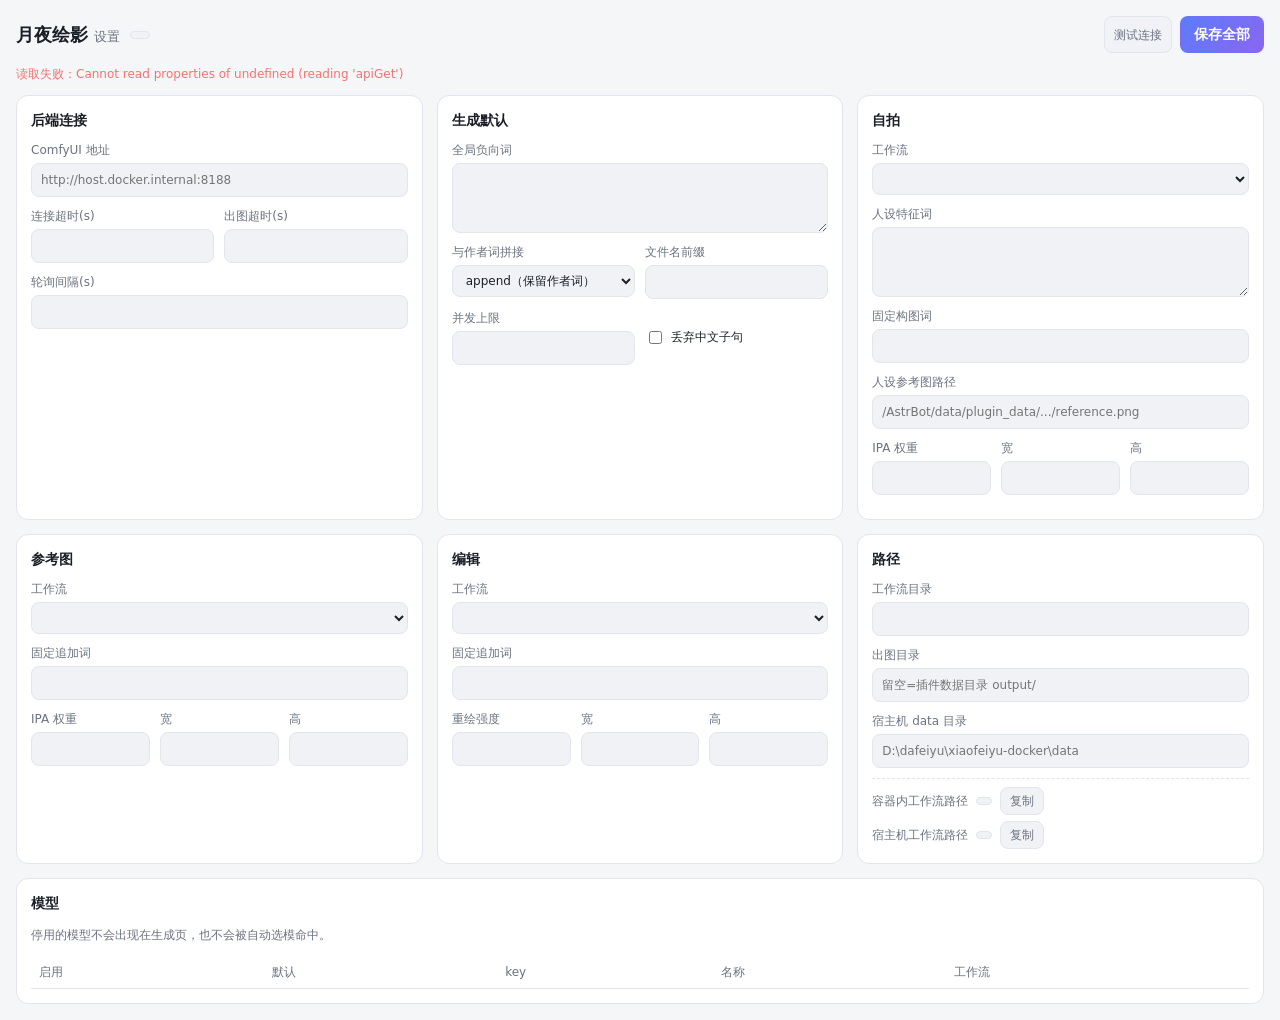
==== views/settings/index.html @ 58e8fce1 "feat(settings): 可视化设置页（连接/参数/工作流/路径/模型开关），保存热重建；修复文生图显示参考图上传（v0.3.0）" ====
<!doctype html>
<html lang="zh-CN">
  <head>
    <meta charset="utf-8" />
    <meta name="viewport" content="width=device-width, initial-scale=1" />
    <title>月夜绘影 · 设置</title>
    <link rel="stylesheet" href="./style.css" />
  </head>
  <body>
    <header class="topbar">
      <div class="brand">
        <h1>月夜绘影 <span class="sub">设置</span></h1>
        <span class="chip" id="ver"></span>
      </div>
      <div class="actions">
        <button class="ghost" id="btn-test">测试连接</button>
        <button class="primary" id="btn-save">保存全部</button>
      </div>
    </header>
    <p class="hint" id="status"></p>

    <main class="grid">
      <section class="panel">
        <h2>后端连接</h2>
        <label>ComfyUI 地址 <input data-cfg="comfyui.base_url" placeholder="http://host.docker.internal:8188" /></label>
        <div class="two">
          <label>连接超时(s) <input type="number" data-cfg="comfyui.connect_timeout_seconds" /></label>
          <label>出图超时(s) <input type="number" data-cfg="comfyui.job_timeout_seconds" /></label>
        </div>
        <label>轮询间隔(s) <input type="number" step="0.1" data-cfg="comfyui.poll_interval_seconds" /></label>
      </section>

      <section class="panel">
        <h2>生成默认</h2>
        <label>全局负向词 <textarea rows="3" data-cfg="generation.negative_prompt"></textarea></label>
        <div class="two">
          <label>与作者词拼接
            <select data-cfg="generation.prompt_mode">
              <option value="append">append（保留作者词）</option>
              <option value="replace">replace（覆盖作者词）</option>
            </select>
          </label>
          <label>文件名前缀 <input data-cfg="generation.filename_prefix" /></label>
        </div>
        <div class="two">
          <label>并发上限 <input type="number" data-cfg="generation.max_concurrent" /></label>
          <label class="check"><input type="checkbox" data-cfg="generation.strip_non_english" /> 丢弃中文子句</label>
        </div>
      </section>

      <section class="panel">
        <h2>自拍</h2>
        <label>工作流 <select data-cfg="selfie.workflow" data-wf></select></label>
        <label>人设特征词 <textarea rows="3" data-cfg="selfie.identity_prompt"></textarea></label>
        <label>固定构图词 <input data-cfg="selfie.fixed_prompt" /></label>
        <label>人设参考图路径 <input data-cfg="selfie.reference_image" placeholder="/AstrBot/data/plugin_data/.../reference.png" /></label>
        <div class="three">
          <label>IPA 权重 <input type="number" step="0.05" data-cfg="selfie.ipadapter_weight" /></label>
          <label>宽 <input type="number" step="64" data-cfg="selfie.width" /></label>
          <label>高 <input type="number" step="64" data-cfg="selfie.height" /></label>
        </div>
      </section>

      <section class="panel">
        <h2>参考图</h2>
        <label>工作流 <select data-cfg="reference.workflow" data-wf></select></label>
        <label>固定追加词 <input data-cfg="reference.fixed_prompt" /></label>
        <div class="three">
          <label>IPA 权重 <input type="number" step="0.05" data-cfg="reference.ipadapter_weight" /></label>
          <label>宽 <input type="number" step="64" data-cfg="reference.width" /></label>
          <label>高 <input type="number" step="64" data-cfg="reference.height" /></label>
        </div>
      </section>

      <section class="panel">
        <h2>编辑</h2>
        <label>工作流 <select data-cfg="edit.workflow" data-wf></select></label>
        <label>固定追加词 <input data-cfg="edit.fixed_prompt" /></label>
        <div class="three">
          <label>重绘强度 <input type="number" step="0.05" data-cfg="edit.denoise" /></label>
          <label>宽 <input type="number" step="64" data-cfg="edit.width" /></label>
          <label>高 <input type="number" step="64" data-cfg="edit.height" /></label>
        </div>
      </section>

      <section class="panel">
        <h2>路径</h2>
        <label>工作流目录 <input data-cfg="paths.workflow_dir" /></label>
        <label>出图目录 <input data-cfg="paths.output_dir" placeholder="留空=插件数据目录 output/" /></label>
        <label>宿主机 data 目录 <input data-cfg="paths.host_data_dir" placeholder="D:\dafeiyu\xiaofeiyu-docker\data" /></label>
        <div class="pathinfo">
          <div><span class="hint">容器内工作流路径</span><code id="p-wf"></code><button class="ghost" data-copy="p-wf">复制</button></div>
          <div><span class="hint">宿主机工作流路径</span><code id="p-host"></code><button class="ghost" data-copy="p-host">复制</button></div>
        </div>
      </section>

      <section class="panel panel-wide">
        <h2>模型</h2>
        <p class="hint">停用的模型不会出现在生成页，也不会被自动选模命中。</p>
        <table class="models">
          <thead>
            <tr><th>启用</th><th>默认</th><th>key</th><th>名称</th><th>工作流</th></tr>
          </thead>
          <tbody id="models-body"></tbody>
        </table>
      </section>
    </main>

    <script type="module" src="./app.js"></script>
  </body>
</html>
---- views/settings/style.css ----
:root {
  --bg: #0f1115;
  --panel: #171a21;
  --panel-2: #1e222b;
  --text: #e6e8ee;
  --muted: #8b93a7;
  --line: #2a2f3a;
  --accent: #7aa2ff;
  --ok: #4ade80;
  --bad: #f87171;
  color-scheme: dark light;
}

@media (prefers-color-scheme: light) {
  :root {
    --bg: #f5f6f8;
    --panel: #ffffff;
    --panel-2: #f0f2f6;
    --text: #1b1f27;
    --muted: #6b7280;
    --line: #e2e5ec;
    --accent: #3b6ef5;
  }
}

* { box-sizing: border-box; }

body {
  margin: 0;
  padding: 16px;
  background: var(--bg);
  color: var(--text);
  font: 14px/1.5 system-ui, -apple-system, "Segoe UI", "Microsoft YaHei", sans-serif;
}

.topbar {
  display: flex;
  align-items: center;
  justify-content: space-between;
  gap: 12px;
  flex-wrap: wrap;
  margin-bottom: 6px;
}

.brand { display: flex; align-items: center; gap: 10px; }
.brand h1 { font-size: 18px; margin: 0; }
.brand .sub { color: var(--muted); font-size: 13px; font-weight: 400; }

.actions { display: flex; gap: 8px; }

.chip {
  padding: 3px 9px;
  border-radius: 999px;
  border: 1px solid var(--line);
  background: var(--panel-2);
  color: var(--muted);
  font-size: 12px;
}

.hint { color: var(--muted); font-size: 12px; }
.hint[data-tone="ok"] { color: var(--ok); }
.hint[data-tone="bad"] { color: var(--bad); }

.grid {
  display: grid;
  grid-template-columns: repeat(auto-fill, minmax(360px, 1fr));
  gap: 14px;
  margin-top: 10px;
}

.panel {
  background: var(--panel);
  border: 1px solid var(--line);
  border-radius: 12px;
  padding: 14px;
}

.panel-wide { grid-column: 1 / -1; }

.panel h2 {
  font-size: 14px;
  margin: 0 0 10px;
}

label {
  display: flex;
  flex-direction: column;
  gap: 4px;
  font-size: 12px;
  color: var(--muted);
  margin-bottom: 10px;
}

label.check {
  flex-direction: row;
  align-items: center;
  gap: 6px;
  color: var(--text);
}

input, select, textarea {
  background: var(--panel-2);
  color: var(--text);
  border: 1px solid var(--line);
  border-radius: 8px;
  padding: 7px 9px;
  font: inherit;
  outline: none;
  width: 100%;
}

input[type="checkbox"], input[type="radio"] { width: auto; }

input:focus, select:focus, textarea:focus { border-color: var(--accent); }

textarea { resize: vertical; }

.two { display: grid; grid-template-columns: 1fr 1fr; gap: 10px; }
.three { display: grid; grid-template-columns: repeat(3, 1fr); gap: 10px; }

button {
  cursor: pointer;
  font: inherit;
  border-radius: 8px;
  border: 1px solid var(--line);
  background: var(--panel-2);
  color: var(--text);
  padding: 7px 13px;
}

button.primary {
  background: linear-gradient(135deg, #5b7cfa, #8a66f0);
  border-color: transparent;
  color: #fff;
  font-weight: 600;
}

button.ghost { color: var(--muted); padding: 4px 9px; font-size: 12px; }
button:disabled { opacity: 0.55; cursor: progress; }

.pathinfo {
  display: flex;
  flex-direction: column;
  gap: 6px;
  border-top: 1px dashed var(--line);
  padding-top: 8px;
}

.pathinfo > div { display: flex; align-items: center; gap: 8px; flex-wrap: wrap; }
.pathinfo code {
  background: var(--panel-2);
  border: 1px solid var(--line);
  border-radius: 6px;
  padding: 3px 7px;
  font-size: 12px;
  word-break: break-all;
}

table.models { width: 100%; border-collapse: collapse; font-size: 13px; }
table.models th, table.models td {
  border-bottom: 1px solid var(--line);
  padding: 7px 8px;
  text-align: left;
  vertical-align: middle;
}
table.models th { color: var(--muted); font-weight: 500; font-size: 12px; }
table.models select { min-width: 180px; }
table.models code { font-size: 12px; }
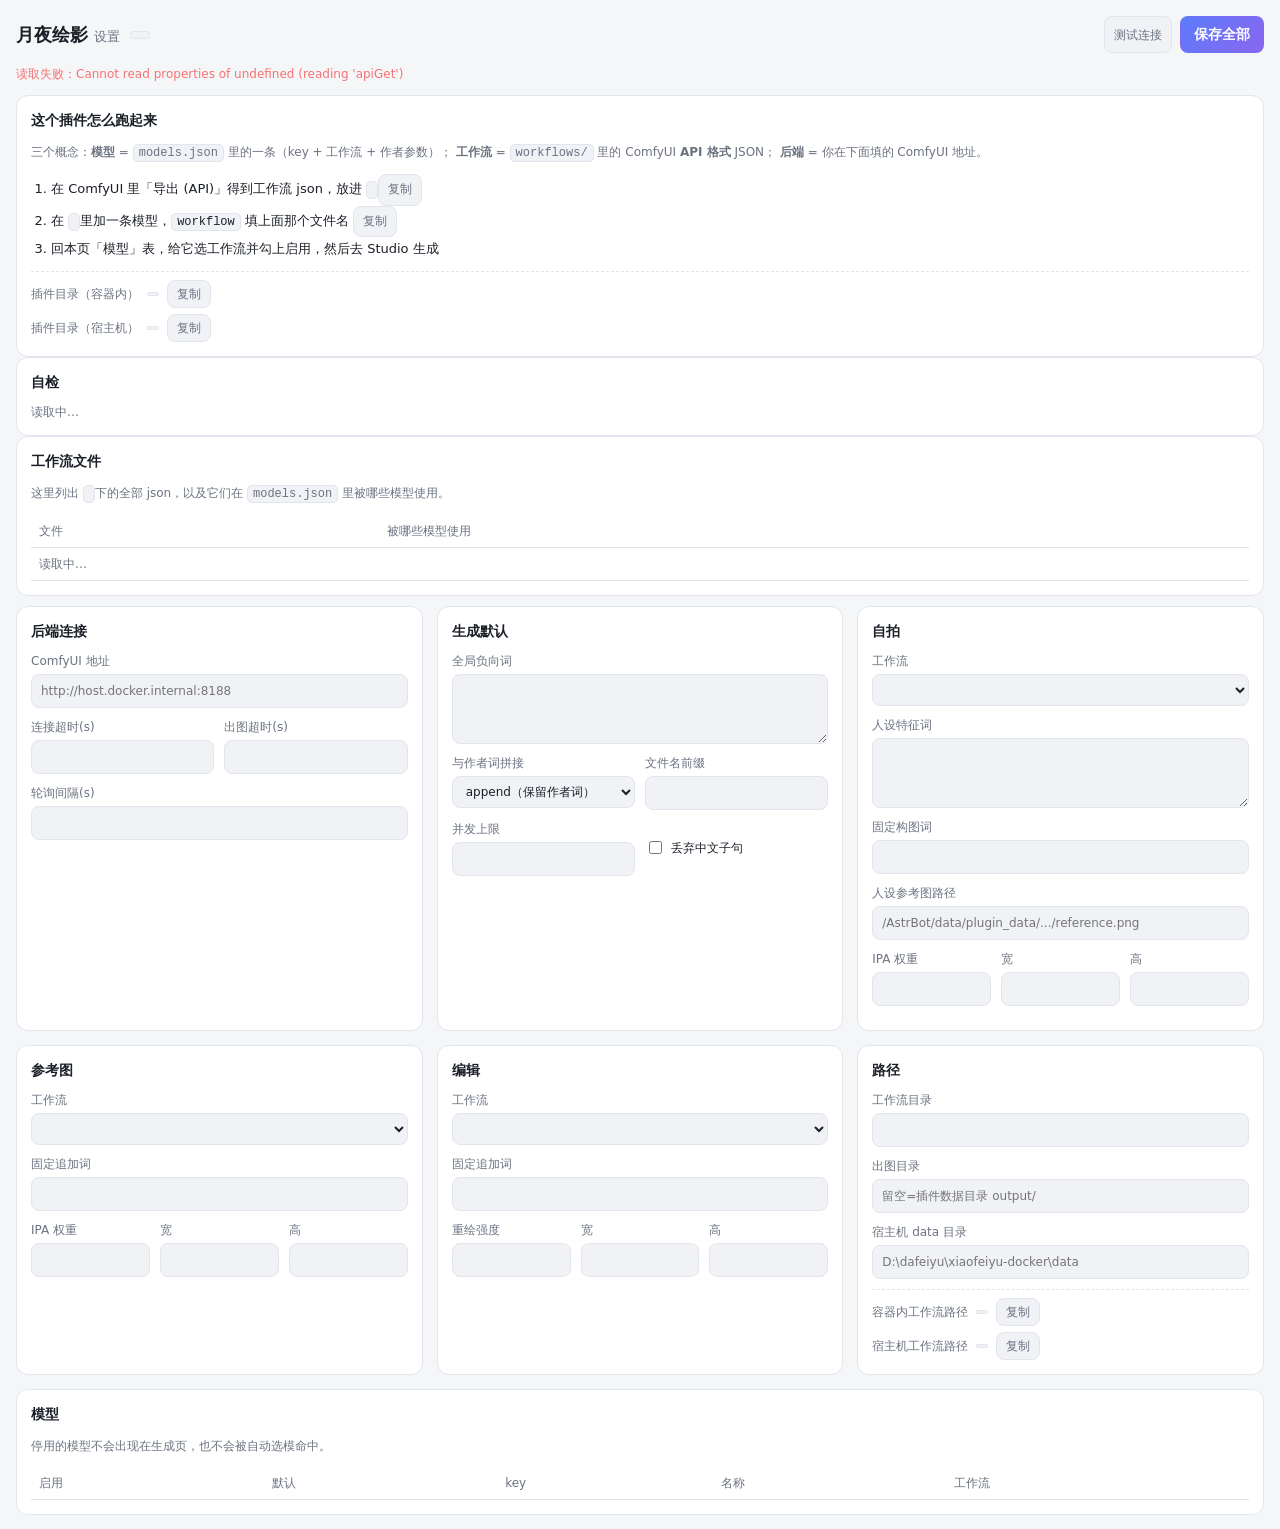
==== commit 0901fde7: "feat(onboarding): 设置页上手引导/自检/工作流清单，Studio 顶部状态提示（v0.3.1）" ====
--- a/views/settings/index.html
+++ b/views/settings/index.html
@@ -18,6 +18,38 @@
       </div>
     </header>
     <p class="hint" id="status"></p>
+
+    <section class="panel panel-wide onboarding">
+      <h2>这个插件怎么跑起来</h2>
+      <p class="hint">
+        三个概念：<b>模型</b> = <code>models.json</code> 里的一条（key + 工作流 + 作者参数）；
+        <b>工作流</b> = <code>workflows/</code> 里的 ComfyUI <b>API 格式</b> JSON；
+        <b>后端</b> = 你在下面填的 ComfyUI 地址。
+      </p>
+      <ol>
+        <li>在 ComfyUI 里「导出 (API)」得到工作流 json，放进 <code id="o-wf"></code> <button class="ghost" data-copy="o-wf">复制</button></li>
+        <li>在 <code id="o-models"></code> 里加一条模型，<code>workflow</code> 填上面那个文件名 <button class="ghost" data-copy="o-models">复制</button></li>
+        <li>回本页「模型」表，给它选工作流并勾上启用，然后去 Studio 生成</li>
+      </ol>
+      <div class="pathinfo">
+        <div><span class="hint">插件目录（容器内）</span><code id="o-plugin"></code><button class="ghost" data-copy="o-plugin">复制</button></div>
+        <div><span class="hint">插件目录（宿主机）</span><code id="o-plugin-host"></code><button class="ghost" data-copy="o-plugin-host">复制</button></div>
+      </div>
+    </section>
+
+    <section class="panel panel-wide">
+      <h2>自检</h2>
+      <ul class="diag" id="diag"><li class="hint">读取中…</li></ul>
+    </section>
+
+    <section class="panel panel-wide">
+      <h2>工作流文件</h2>
+      <p class="hint">这里列出 <code id="o-wf2"></code> 下的全部 json，以及它们在 <code>models.json</code> 里被哪些模型使用。</p>
+      <table class="models">
+        <thead><tr><th>文件</th><th>被哪些模型使用</th></tr></thead>
+        <tbody id="wf-body"><tr><td colspan="2" class="hint">读取中…</td></tr></tbody>
+      </table>
+    </section>
 
     <main class="grid">
       <section class="panel">
--- a/views/settings/style.css
+++ b/views/settings/style.css
@@ -166,3 +166,46 @@
 table.models th { color: var(--muted); font-weight: 500; font-size: 12px; }
 table.models select { min-width: 180px; }
 table.models code { font-size: 12px; }
+
+.onboarding ol {
+  margin: 6px 0 10px;
+  padding-left: 20px;
+  font-size: 13px;
+  line-height: 1.8;
+}
+
+.onboarding code, .panel code {
+  background: var(--panel-2);
+  border: 1px solid var(--line);
+  border-radius: 5px;
+  padding: 1px 5px;
+  font-size: 12px;
+}
+
+.diag { list-style: none; margin: 0; padding: 0; display: flex; flex-direction: column; gap: 6px; }
+
+.diag-item {
+  display: flex;
+  align-items: baseline;
+  gap: 8px;
+  font-size: 13px;
+  padding: 6px 10px;
+  border-radius: 8px;
+  border: 1px solid var(--line);
+  background: var(--panel-2);
+}
+
+.diag-tag {
+  flex: 0 0 auto;
+  font-size: 11px;
+  padding: 1px 7px;
+  border-radius: 999px;
+  border: 1px solid var(--line);
+  color: var(--muted);
+}
+
+.diag-item.error { border-color: color-mix(in srgb, var(--bad) 45%, var(--line)); }
+.diag-item.error .diag-tag { color: var(--bad); border-color: color-mix(in srgb, var(--bad) 45%, var(--line)); }
+.diag-item.warn { border-color: color-mix(in srgb, #fbbf24 45%, var(--line)); }
+.diag-item.warn .diag-tag { color: #fbbf24; border-color: color-mix(in srgb, #fbbf24 45%, var(--line)); }
+.diag-item.ok .diag-tag { color: var(--ok); border-color: color-mix(in srgb, var(--ok) 45%, var(--line)); }
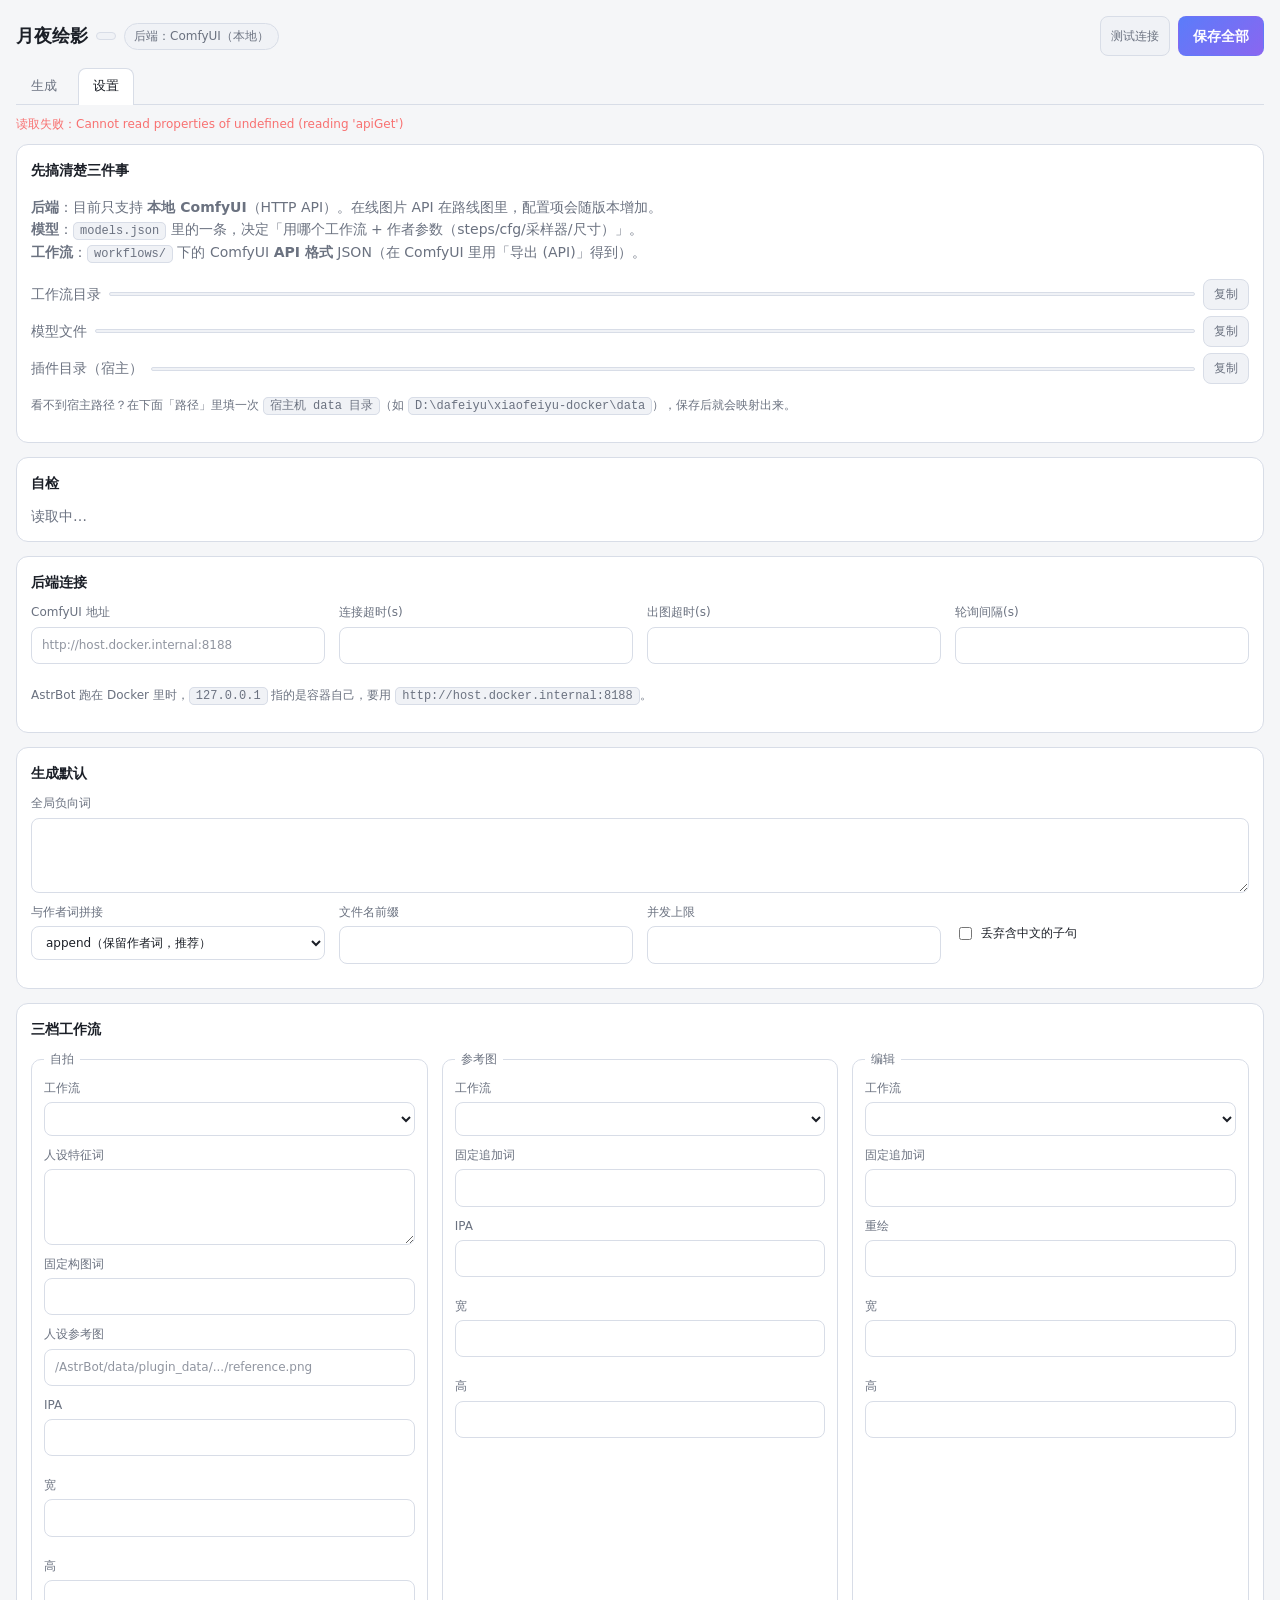
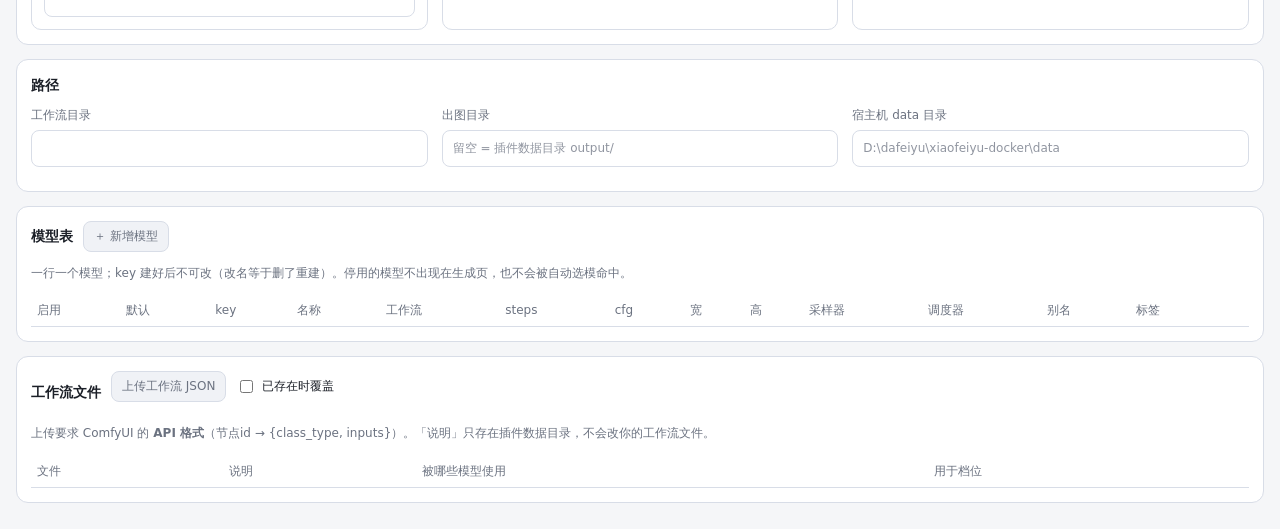
==== commit c6291b56: "feat(settings): 模型表格增删改、工作流上传与说明、页签、输入框可编辑态、复制兜底（v0.4.0）" ====
--- a/views/settings/index.html
+++ b/views/settings/index.html
@@ -9,134 +9,154 @@
   <body>
     <header class="topbar">
       <div class="brand">
-        <h1>月夜绘影 <span class="sub">设置</span></h1>
+        <h1>月夜绘影</h1>
         <span class="chip" id="ver"></span>
+        <span class="chip" id="backend-chip">后端：ComfyUI（本地）</span>
       </div>
       <div class="actions">
         <button class="ghost" id="btn-test">测试连接</button>
         <button class="primary" id="btn-save">保存全部</button>
       </div>
     </header>
-    <p class="hint" id="status"></p>
 
-    <section class="panel panel-wide onboarding">
-      <h2>这个插件怎么跑起来</h2>
-      <p class="hint">
-        三个概念：<b>模型</b> = <code>models.json</code> 里的一条（key + 工作流 + 作者参数）；
-        <b>工作流</b> = <code>workflows/</code> 里的 ComfyUI <b>API 格式</b> JSON；
-        <b>后端</b> = 你在下面填的 ComfyUI 地址。
+    <nav class="tabs" id="tabs">
+      <a data-view="studio">生成</a>
+      <a data-view="settings" class="active">设置</a>
+    </nav>
+
+    <p class="status" id="status"></p>
+
+    <section class="panel onboarding">
+      <h2>先搞清楚三件事</h2>
+      <p class="muted">
+        <b>后端</b>：目前只支持 <b>本地 ComfyUI</b>（HTTP API）。在线图片 API 在路线图里，配置项会随版本增加。<br />
+        <b>模型</b>：<code>models.json</code> 里的一条，决定「用哪个工作流 + 作者参数（steps/cfg/采样器/尺寸）」。<br />
+        <b>工作流</b>：<code>workflows/</code> 下的 ComfyUI <b>API 格式</b> JSON（在 ComfyUI 里用「导出 (API)」得到）。
       </p>
-      <ol>
-        <li>在 ComfyUI 里「导出 (API)」得到工作流 json，放进 <code id="o-wf"></code> <button class="ghost" data-copy="o-wf">复制</button></li>
-        <li>在 <code id="o-models"></code> 里加一条模型，<code>workflow</code> 填上面那个文件名 <button class="ghost" data-copy="o-models">复制</button></li>
-        <li>回本页「模型」表，给它选工作流并勾上启用，然后去 Studio 生成</li>
-      </ol>
-      <div class="pathinfo">
-        <div><span class="hint">插件目录（容器内）</span><code id="o-plugin"></code><button class="ghost" data-copy="o-plugin">复制</button></div>
-        <div><span class="hint">插件目录（宿主机）</span><code id="o-plugin-host"></code><button class="ghost" data-copy="o-plugin-host">复制</button></div>
+      <div class="paths">
+        <div><span class="muted">工作流目录</span><code id="p-wf"></code><button class="ghost" data-copy="p-wf">复制</button></div>
+        <div><span class="muted">模型文件</span><code id="p-models"></code><button class="ghost" data-copy="p-models">复制</button></div>
+        <div><span class="muted">插件目录（宿主）</span><code id="p-host"></code><button class="ghost" data-copy="p-host">复制</button></div>
+      </div>
+      <p class="muted small">看不到宿主路径？在下面「路径」里填一次 <code>宿主机 data 目录</code>（如 <code>D:\dafeiyu\xiaofeiyu-docker\data</code>），保存后就会映射出来。</p>
+    </section>
+
+    <section class="panel">
+      <h2>自检</h2>
+      <ul class="diag" id="diag"><li class="muted">读取中…</li></ul>
+    </section>
+
+    <section class="panel">
+      <h2>后端连接</h2>
+      <div class="grid2">
+        <label>ComfyUI 地址<input data-cfg="comfyui.base_url" placeholder="http://host.docker.internal:8188" /></label>
+        <label>连接超时(s)<input type="number" data-cfg="comfyui.connect_timeout_seconds" /></label>
+        <label>出图超时(s)<input type="number" data-cfg="comfyui.job_timeout_seconds" /></label>
+        <label>轮询间隔(s)<input type="number" step="0.1" data-cfg="comfyui.poll_interval_seconds" /></label>
+      </div>
+      <p class="muted small">AstrBot 跑在 Docker 里时，<code>127.0.0.1</code> 指的是容器自己，要用 <code>http://host.docker.internal:8188</code>。</p>
+    </section>
+
+    <section class="panel">
+      <h2>生成默认</h2>
+      <label>全局负向词<textarea rows="3" data-cfg="generation.negative_prompt"></textarea></label>
+      <div class="grid2">
+        <label>与作者词拼接
+          <select data-cfg="generation.prompt_mode">
+            <option value="append">append（保留作者词，推荐）</option>
+            <option value="replace">replace（覆盖作者词）</option>
+          </select>
+        </label>
+        <label>文件名前缀<input data-cfg="generation.filename_prefix" /></label>
+        <label>并发上限<input type="number" data-cfg="generation.max_concurrent" /></label>
+        <label class="check"><input type="checkbox" data-cfg="generation.strip_non_english" /> 丢弃含中文的子句</label>
       </div>
     </section>
 
-    <section class="panel panel-wide">
-      <h2>自检</h2>
-      <ul class="diag" id="diag"><li class="hint">读取中…</li></ul>
+    <section class="panel">
+      <h2>三档工作流</h2>
+      <div class="grid3">
+        <fieldset>
+          <legend>自拍</legend>
+          <label>工作流<select data-cfg="selfie.workflow" data-wf></select></label>
+          <label>人设特征词<textarea rows="3" data-cfg="selfie.identity_prompt"></textarea></label>
+          <label>固定构图词<input data-cfg="selfie.fixed_prompt" /></label>
+          <label>人设参考图<input data-cfg="selfie.reference_image" placeholder="/AstrBot/data/plugin_data/.../reference.png" /></label>
+          <div class="grid3">
+            <label>IPA<input type="number" step="0.05" data-cfg="selfie.ipadapter_weight" /></label>
+            <label>宽<input type="number" step="64" data-cfg="selfie.width" /></label>
+            <label>高<input type="number" step="64" data-cfg="selfie.height" /></label>
+          </div>
+        </fieldset>
+        <fieldset>
+          <legend>参考图</legend>
+          <label>工作流<select data-cfg="reference.workflow" data-wf></select></label>
+          <label>固定追加词<input data-cfg="reference.fixed_prompt" /></label>
+          <div class="grid3">
+            <label>IPA<input type="number" step="0.05" data-cfg="reference.ipadapter_weight" /></label>
+            <label>宽<input type="number" step="64" data-cfg="reference.width" /></label>
+            <label>高<input type="number" step="64" data-cfg="reference.height" /></label>
+          </div>
+        </fieldset>
+        <fieldset>
+          <legend>编辑</legend>
+          <label>工作流<select data-cfg="edit.workflow" data-wf></select></label>
+          <label>固定追加词<input data-cfg="edit.fixed_prompt" /></label>
+          <div class="grid3">
+            <label>重绘<input type="number" step="0.05" data-cfg="edit.denoise" /></label>
+            <label>宽<input type="number" step="64" data-cfg="edit.width" /></label>
+            <label>高<input type="number" step="64" data-cfg="edit.height" /></label>
+          </div>
+        </fieldset>
+      </div>
     </section>
 
-    <section class="panel panel-wide">
-      <h2>工作流文件</h2>
-      <p class="hint">这里列出 <code id="o-wf2"></code> 下的全部 json，以及它们在 <code>models.json</code> 里被哪些模型使用。</p>
-      <table class="models">
-        <thead><tr><th>文件</th><th>被哪些模型使用</th></tr></thead>
-        <tbody id="wf-body"><tr><td colspan="2" class="hint">读取中…</td></tr></tbody>
-      </table>
+    <section class="panel">
+      <h2>路径</h2>
+      <div class="grid2">
+        <label>工作流目录<input data-cfg="paths.workflow_dir" /></label>
+        <label>出图目录<input data-cfg="paths.output_dir" placeholder="留空 = 插件数据目录 output/" /></label>
+        <label>宿主机 data 目录<input data-cfg="paths.host_data_dir" placeholder="D:\dafeiyu\xiaofeiyu-docker\data" /></label>
+      </div>
     </section>
 
-    <main class="grid">
-      <section class="panel">
-        <h2>后端连接</h2>
-        <label>ComfyUI 地址 <input data-cfg="comfyui.base_url" placeholder="http://host.docker.internal:8188" /></label>
-        <div class="two">
-          <label>连接超时(s) <input type="number" data-cfg="comfyui.connect_timeout_seconds" /></label>
-          <label>出图超时(s) <input type="number" data-cfg="comfyui.job_timeout_seconds" /></label>
-        </div>
-        <label>轮询间隔(s) <input type="number" step="0.1" data-cfg="comfyui.poll_interval_seconds" /></label>
-      </section>
-
-      <section class="panel">
-        <h2>生成默认</h2>
-        <label>全局负向词 <textarea rows="3" data-cfg="generation.negative_prompt"></textarea></label>
-        <div class="two">
-          <label>与作者词拼接
-            <select data-cfg="generation.prompt_mode">
-              <option value="append">append（保留作者词）</option>
-              <option value="replace">replace（覆盖作者词）</option>
-            </select>
-          </label>
-          <label>文件名前缀 <input data-cfg="generation.filename_prefix" /></label>
-        </div>
-        <div class="two">
-          <label>并发上限 <input type="number" data-cfg="generation.max_concurrent" /></label>
-          <label class="check"><input type="checkbox" data-cfg="generation.strip_non_english" /> 丢弃中文子句</label>
-        </div>
-      </section>
-
-      <section class="panel">
-        <h2>自拍</h2>
-        <label>工作流 <select data-cfg="selfie.workflow" data-wf></select></label>
-        <label>人设特征词 <textarea rows="3" data-cfg="selfie.identity_prompt"></textarea></label>
-        <label>固定构图词 <input data-cfg="selfie.fixed_prompt" /></label>
-        <label>人设参考图路径 <input data-cfg="selfie.reference_image" placeholder="/AstrBot/data/plugin_data/.../reference.png" /></label>
-        <div class="three">
-          <label>IPA 权重 <input type="number" step="0.05" data-cfg="selfie.ipadapter_weight" /></label>
-          <label>宽 <input type="number" step="64" data-cfg="selfie.width" /></label>
-          <label>高 <input type="number" step="64" data-cfg="selfie.height" /></label>
-        </div>
-      </section>
-
-      <section class="panel">
-        <h2>参考图</h2>
-        <label>工作流 <select data-cfg="reference.workflow" data-wf></select></label>
-        <label>固定追加词 <input data-cfg="reference.fixed_prompt" /></label>
-        <div class="three">
-          <label>IPA 权重 <input type="number" step="0.05" data-cfg="reference.ipadapter_weight" /></label>
-          <label>宽 <input type="number" step="64" data-cfg="reference.width" /></label>
-          <label>高 <input type="number" step="64" data-cfg="reference.height" /></label>
-        </div>
-      </section>
-
-      <section class="panel">
-        <h2>编辑</h2>
-        <label>工作流 <select data-cfg="edit.workflow" data-wf></select></label>
-        <label>固定追加词 <input data-cfg="edit.fixed_prompt" /></label>
-        <div class="three">
-          <label>重绘强度 <input type="number" step="0.05" data-cfg="edit.denoise" /></label>
-          <label>宽 <input type="number" step="64" data-cfg="edit.width" /></label>
-          <label>高 <input type="number" step="64" data-cfg="edit.height" /></label>
-        </div>
-      </section>
-
-      <section class="panel">
-        <h2>路径</h2>
-        <label>工作流目录 <input data-cfg="paths.workflow_dir" /></label>
-        <label>出图目录 <input data-cfg="paths.output_dir" placeholder="留空=插件数据目录 output/" /></label>
-        <label>宿主机 data 目录 <input data-cfg="paths.host_data_dir" placeholder="D:\dafeiyu\xiaofeiyu-docker\data" /></label>
-        <div class="pathinfo">
-          <div><span class="hint">容器内工作流路径</span><code id="p-wf"></code><button class="ghost" data-copy="p-wf">复制</button></div>
-          <div><span class="hint">宿主机工作流路径</span><code id="p-host"></code><button class="ghost" data-copy="p-host">复制</button></div>
-        </div>
-      </section>
-
-      <section class="panel panel-wide">
-        <h2>模型</h2>
-        <p class="hint">停用的模型不会出现在生成页，也不会被自动选模命中。</p>
+    <section class="panel">
+      <div class="panel-head">
+        <h2>模型表</h2>
+        <button class="ghost" id="btn-add-model">＋ 新增模型</button>
+      </div>
+      <p class="muted small">一行一个模型；key 建好后不可改（改名等于删了重建）。停用的模型不出现在生成页，也不会被自动选模命中。</p>
+      <div class="table-wrap">
         <table class="models">
           <thead>
-            <tr><th>启用</th><th>默认</th><th>key</th><th>名称</th><th>工作流</th></tr>
+            <tr>
+              <th>启用</th><th>默认</th><th>key</th><th>名称</th><th>工作流</th>
+              <th>steps</th><th>cfg</th><th>宽</th><th>高</th><th>采样器</th><th>调度器</th>
+              <th>别名</th><th>标签</th><th></th>
+            </tr>
           </thead>
           <tbody id="models-body"></tbody>
         </table>
-      </section>
-    </main>
+      </div>
+    </section>
+
+    <section class="panel">
+      <div class="panel-head">
+        <h2>工作流文件</h2>
+        <label class="inline-btn">
+          <input type="file" id="wf-file" accept="application/json,.json" hidden />
+          <button class="ghost" id="btn-upload-wf">上传工作流 JSON</button>
+        </label>
+        <label class="check small"><input type="checkbox" id="wf-overwrite" /> 已存在时覆盖</label>
+      </div>
+      <p class="muted small">上传要求 ComfyUI 的 <b>API 格式</b>（节点id → {class_type, inputs}）。「说明」只存在插件数据目录，不会改你的工作流文件。</p>
+      <div class="table-wrap">
+        <table class="models">
+          <thead><tr><th>文件</th><th>说明</th><th>被哪些模型使用</th><th>用于档位</th></tr></thead>
+          <tbody id="wf-body"></tbody>
+        </table>
+      </div>
+    </section>
 
     <script type="module" src="./app.js"></script>
   </body>
--- a/views/settings/style.css
+++ b/views/settings/style.css
@@ -2,12 +2,15 @@
   --bg: #0f1115;
   --panel: #171a21;
   --panel-2: #1e222b;
+  --input-bg: #262b36;
+  --input-bg-hover: #2c323f;
   --text: #e6e8ee;
   --muted: #8b93a7;
   --line: #2a2f3a;
   --accent: #7aa2ff;
   --ok: #4ade80;
   --bad: #f87171;
+  --warn: #fbbf24;
   color-scheme: dark light;
 }
 
@@ -16,9 +19,11 @@
     --bg: #f5f6f8;
     --panel: #ffffff;
     --panel-2: #f0f2f6;
+    --input-bg: #ffffff;
+    --input-bg-hover: #fbfcfe;
     --text: #1b1f27;
     --muted: #6b7280;
-    --line: #e2e5ec;
+    --line: #d8dde7;
     --accent: #3b6ef5;
   }
 }
@@ -30,7 +35,7 @@
   padding: 16px;
   background: var(--bg);
   color: var(--text);
-  font: 14px/1.5 system-ui, -apple-system, "Segoe UI", "Microsoft YaHei", sans-serif;
+  font: 14px/1.6 system-ui, -apple-system, "Segoe UI", "Microsoft YaHei", sans-serif;
 }
 
 .topbar {
@@ -39,13 +44,10 @@
   justify-content: space-between;
   gap: 12px;
   flex-wrap: wrap;
-  margin-bottom: 6px;
-}
-
-.brand { display: flex; align-items: center; gap: 10px; }
+}
+
+.brand { display: flex; align-items: center; gap: 8px; flex-wrap: wrap; }
 .brand h1 { font-size: 18px; margin: 0; }
-.brand .sub { color: var(--muted); font-size: 13px; font-weight: 400; }
-
 .actions { display: flex; gap: 8px; }
 
 .chip {
@@ -57,30 +59,93 @@
   font-size: 12px;
 }
 
-.hint { color: var(--muted); font-size: 12px; }
-.hint[data-tone="ok"] { color: var(--ok); }
-.hint[data-tone="bad"] { color: var(--bad); }
-
-.grid {
-  display: grid;
-  grid-template-columns: repeat(auto-fill, minmax(360px, 1fr));
-  gap: 14px;
-  margin-top: 10px;
-}
+/* 页签 */
+.tabs {
+  display: flex;
+  gap: 6px;
+  margin: 12px 0 10px;
+  border-bottom: 1px solid var(--line);
+}
+
+.tabs a {
+  padding: 7px 14px;
+  color: var(--muted);
+  text-decoration: none;
+  border: 1px solid transparent;
+  border-bottom: none;
+  border-radius: 8px 8px 0 0;
+  font-size: 13px;
+}
+
+.tabs a:hover { color: var(--text); background: var(--panel-2); }
+
+.tabs a.active {
+  color: var(--text);
+  background: var(--panel);
+  border-color: var(--line);
+  margin-bottom: -1px;
+}
+
+.status { font-size: 12px; color: var(--muted); margin: 0 0 10px; min-height: 18px; }
+.status[data-tone="ok"] { color: var(--ok); }
+.status[data-tone="bad"] { color: var(--bad); }
+.status[data-tone="warn"] { color: var(--warn); }
+
+.muted { color: var(--muted); }
+.small { font-size: 12px; }
 
 .panel {
   background: var(--panel);
   border: 1px solid var(--line);
   border-radius: 12px;
   padding: 14px;
-}
-
-.panel-wide { grid-column: 1 / -1; }
-
-.panel h2 {
-  font-size: 14px;
-  margin: 0 0 10px;
-}
+  margin-bottom: 14px;
+}
+
+.panel h2 { font-size: 14px; margin: 0 0 10px; }
+
+.panel-head {
+  display: flex;
+  align-items: center;
+  gap: 10px;
+  flex-wrap: wrap;
+  margin-bottom: 8px;
+}
+
+.panel-head h2 { margin: 0; }
+
+/* 输入控件：明确“可编辑” */
+input, select, textarea {
+  background: var(--input-bg);
+  color: var(--text);
+  border: 1px solid var(--line);
+  border-radius: 8px;
+  padding: 8px 10px;
+  font: inherit;
+  outline: none;
+  width: 100%;
+  transition: border-color 0.15s, box-shadow 0.15s, background 0.15s;
+}
+
+input:hover, select:hover, textarea:hover { background: var(--input-bg-hover); }
+
+input:focus, select:focus, textarea:focus {
+  border-color: var(--accent);
+  box-shadow: 0 0 0 3px color-mix(in srgb, var(--accent) 22%, transparent);
+}
+
+input::placeholder, textarea::placeholder { color: color-mix(in srgb, var(--muted) 75%, transparent); }
+
+input[readonly] {
+  background: var(--panel-2);
+  color: var(--muted);
+  border-style: dashed;
+  cursor: not-allowed;
+}
+
+input[type="checkbox"], input[type="radio"] { width: auto; accent-color: var(--accent); }
+
+textarea { resize: vertical; min-height: 64px; }
 
 label {
   display: flex;
@@ -91,32 +156,19 @@
   margin-bottom: 10px;
 }
 
-label.check {
-  flex-direction: row;
-  align-items: center;
-  gap: 6px;
-  color: var(--text);
-}
-
-input, select, textarea {
-  background: var(--panel-2);
-  color: var(--text);
-  border: 1px solid var(--line);
-  border-radius: 8px;
-  padding: 7px 9px;
-  font: inherit;
-  outline: none;
-  width: 100%;
-}
-
-input[type="checkbox"], input[type="radio"] { width: auto; }
-
-input:focus, select:focus, textarea:focus { border-color: var(--accent); }
-
-textarea { resize: vertical; }
-
-.two { display: grid; grid-template-columns: 1fr 1fr; gap: 10px; }
-.three { display: grid; grid-template-columns: repeat(3, 1fr); gap: 10px; }
+label.check { flex-direction: row; align-items: center; gap: 6px; color: var(--text); }
+
+.grid2 { display: grid; grid-template-columns: repeat(auto-fit, minmax(240px, 1fr)); gap: 10px 14px; }
+.grid3 { display: grid; grid-template-columns: repeat(auto-fit, minmax(200px, 1fr)); gap: 10px 14px; }
+
+fieldset {
+  border: 1px solid var(--line);
+  border-radius: 10px;
+  padding: 10px 12px 2px;
+  margin: 0;
+}
+
+legend { color: var(--muted); font-size: 12px; padding: 0 6px; }
 
 button {
   cursor: pointer;
@@ -125,76 +177,45 @@
   border: 1px solid var(--line);
   background: var(--panel-2);
   color: var(--text);
-  padding: 7px 13px;
-}
-
+  padding: 8px 14px;
+}
+
+button:hover { border-color: var(--accent); }
+button.ghost { color: var(--muted); padding: 5px 10px; font-size: 12px; }
 button.primary {
   background: linear-gradient(135deg, #5b7cfa, #8a66f0);
   border-color: transparent;
   color: #fff;
   font-weight: 600;
 }
-
-button.ghost { color: var(--muted); padding: 4px 9px; font-size: 12px; }
+button.danger { color: var(--bad); }
 button:disabled { opacity: 0.55; cursor: progress; }
 
-.pathinfo {
-  display: flex;
-  flex-direction: column;
-  gap: 6px;
-  border-top: 1px dashed var(--line);
-  padding-top: 8px;
-}
-
-.pathinfo > div { display: flex; align-items: center; gap: 8px; flex-wrap: wrap; }
-.pathinfo code {
-  background: var(--panel-2);
-  border: 1px solid var(--line);
-  border-radius: 6px;
-  padding: 3px 7px;
+.onboarding code, .panel code {
+  background: var(--panel-2);
+  border: 1px solid var(--line);
+  border-radius: 5px;
+  padding: 1px 6px;
   font-size: 12px;
   word-break: break-all;
 }
 
-table.models { width: 100%; border-collapse: collapse; font-size: 13px; }
-table.models th, table.models td {
-  border-bottom: 1px solid var(--line);
-  padding: 7px 8px;
-  text-align: left;
-  vertical-align: middle;
-}
-table.models th { color: var(--muted); font-weight: 500; font-size: 12px; }
-table.models select { min-width: 180px; }
-table.models code { font-size: 12px; }
-
-.onboarding ol {
-  margin: 6px 0 10px;
-  padding-left: 20px;
-  font-size: 13px;
-  line-height: 1.8;
-}
-
-.onboarding code, .panel code {
-  background: var(--panel-2);
-  border: 1px solid var(--line);
-  border-radius: 5px;
-  padding: 1px 5px;
-  font-size: 12px;
-}
-
+.paths { display: flex; flex-direction: column; gap: 6px; margin: 10px 0 6px; }
+.paths > div { display: flex; align-items: center; gap: 8px; flex-wrap: wrap; }
+.paths code { flex: 1 1 260px; }
+
+/* 自检 */
 .diag { list-style: none; margin: 0; padding: 0; display: flex; flex-direction: column; gap: 6px; }
-
 .diag-item {
   display: flex;
   align-items: baseline;
   gap: 8px;
   font-size: 13px;
-  padding: 6px 10px;
+  padding: 7px 10px;
   border-radius: 8px;
   border: 1px solid var(--line);
   background: var(--panel-2);
 }
-
 .diag-tag {
   flex: 0 0 auto;
   font-size: 11px;
@@ -203,9 +224,30 @@
   border: 1px solid var(--line);
   color: var(--muted);
 }
-
 .diag-item.error { border-color: color-mix(in srgb, var(--bad) 45%, var(--line)); }
 .diag-item.error .diag-tag { color: var(--bad); border-color: color-mix(in srgb, var(--bad) 45%, var(--line)); }
-.diag-item.warn { border-color: color-mix(in srgb, #fbbf24 45%, var(--line)); }
-.diag-item.warn .diag-tag { color: #fbbf24; border-color: color-mix(in srgb, #fbbf24 45%, var(--line)); }
+.diag-item.warn { border-color: color-mix(in srgb, var(--warn) 45%, var(--line)); }
+.diag-item.warn .diag-tag { color: var(--warn); border-color: color-mix(in srgb, var(--warn) 45%, var(--line)); }
 .diag-item.ok .diag-tag { color: var(--ok); border-color: color-mix(in srgb, var(--ok) 45%, var(--line)); }
+
+/* 表格 */
+.table-wrap { overflow-x: auto; }
+
+table.models {
+  width: 100%;
+  border-collapse: collapse;
+  font-size: 13px;
+}
+
+table.models th, table.models td {
+  border-bottom: 1px solid var(--line);
+  padding: 6px;
+  text-align: left;
+  vertical-align: middle;
+}
+
+table.models th { color: var(--muted); font-weight: 500; font-size: 12px; white-space: nowrap; }
+table.models code { font-size: 12px; }
+.cell-key { min-width: 110px; }
+.cell-num { width: 74px; }
+.cell-text { min-width: 120px; }
